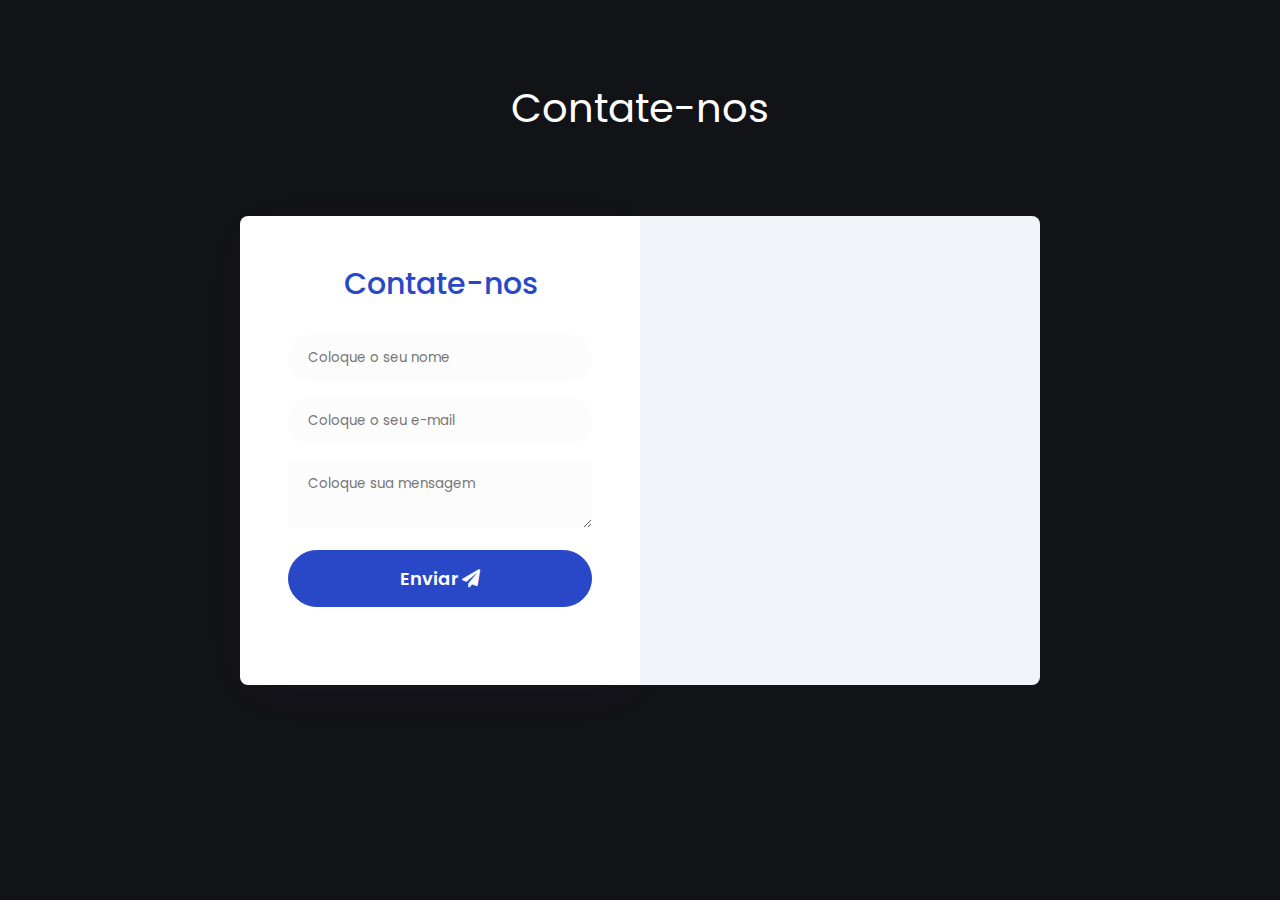
==== Resort Imobiliária/Resort-Imobiliária-Site/FormularioVenda/venda.html @ fb720fa3 "Site Imobiliáriia" ====
<!DOCTYPE html>
<html lang="en">
<head>
    <meta charset="UTF-8">
    <meta name="viewport" content="width=device-width, initial-scale=1.0">
    <link rel="stylesheet" href="https://cdnjs.cloudflare.com/ajax/libs/font-awesome/5.15.3/css/all.min.css">
    <title>Contate-nos</title>
<link rel="stylesheet" href="venda.css">
</head>
<body>
    <div class="contact-form">
        <h1>Contate-nos</h1>
        <div class="container">
            <div class="main">
                <div class="content">
                    <h2>Contate-nos</h2>
                    <form action="#" method="post">
                        <input type="text" name="name" placeholder="Coloque o seu nome">
                      
                        <input type="email" name="name" placeholder="Coloque o seu e-mail">
                        <textarea name="message" placeholder="Coloque sua mensagem"></textarea>                   
             <button type="submit" class="btn">Enviar <i class="fas fa-paper-plane"></i></button>
                    </form>
                </div>
                <div class="form-img">
                    <img src="bg1.png" alt="">
                </div>
            </div>
        </div>
    </div> 
</body>
</html>
---- Resort Imobiliária/Resort-Imobiliária-Site/FormularioVenda/venda.css ----
@import url('https://fonts.googleapis.com/css2?family=Poppins:wght@300;400;500;600;700;800;900&display=swap');
*{
    padding: 0;
    margin: 0;
    box-sizing: border-box;
    font-family: 'poppins',sans-serif;
}
.contact-form{
    position: relative;
    min-height: 100vh;
    z-index: 0;
    background: #121317;
    padding: 30px;
    justify-content: center;
    display: grid;
    grid-template-rows: 1fr auto 1fr;
    align-items: center;
}
.container{
    max-width: 800px;
    margin-top: 0 auto;
}
.contact-form h1{
    text-align: center;
    font-size: 2.5rem;
    font-weight: 400;
    color: #fff;
    font-family: 'poppins';
}
.contact-form h2{
    line-height: 40px;
    margin-bottom: 5px;
    font-size: 30px;
    font-weight: 500;
    color: #2948c7;
    text-align: center;
}
.contact-form .main{
    position: relative;
    display: flex;
    margin: 30px 0;
}
.content{
    flex-basis: 50%;
    padding: 3em 3em;
    background: #fff;
    box-shadow: 2px 9px 49px -17px rgba(156, 39, 148, 0.1);
    border-top-left-radius: 8px;
    border-bottom-left-radius: 8px;
}
.form-img{
    flex-basis: 50%;
    background: #f0f4f8;
    background-size: cover;
    padding: 40px;
    border-top-right-radius: 8px;
    border-bottom-right-radius: 8px;
    align-items: center;
    display: grid;
}
.form-img img{
    max-width: 100%;
}
.btn,
button,
input{
    border-radius: 35px;
}
.btn:hover,
button:hover{
    color: #2948c7;
    transition: 0.5s ease;
}
.contact-form form{
    margin: 30px 0;
}
.contact-form input,
textarea{
    outline: none;
    margin-bottom: 15px;
    font-stretch: 16px;
    color: #999;
    padding: 14px 20px;
    width: 100%;
    display: inline-block;
    box-sizing: border-box;
    border: none;
    background: #fcfcfc;
    transition: 0.3s ease;
}
.contact-form input:focus{
    background: transparent;
    border: 1px solid #2948c7;
}
.contact-form button{
    font-size: 18px;
    color: #fff;
    width: 100%;
    background: #2948c7;
    font-weight: 600;
    transition: 0.3s ease;
    padding: 14px 15px;
    border: 1px solid #2948c7;

}
@media(max-width:736px){
    .contact-form .main{
        flex-direction: column;
    }
    .contact-form form{
        margin-top: 30px;
        margin-bottom: 10px;

    }
    .form-img{
        border-radius: 0;
        border-bottom-left-radius: 8px;
        border-bottom-right-radius: 8px;
        order: 2;
    }
    .content{
        order: 1;
        border-top-left-radius: 8px;
        border-top-right-radius: 8px;
    }
}
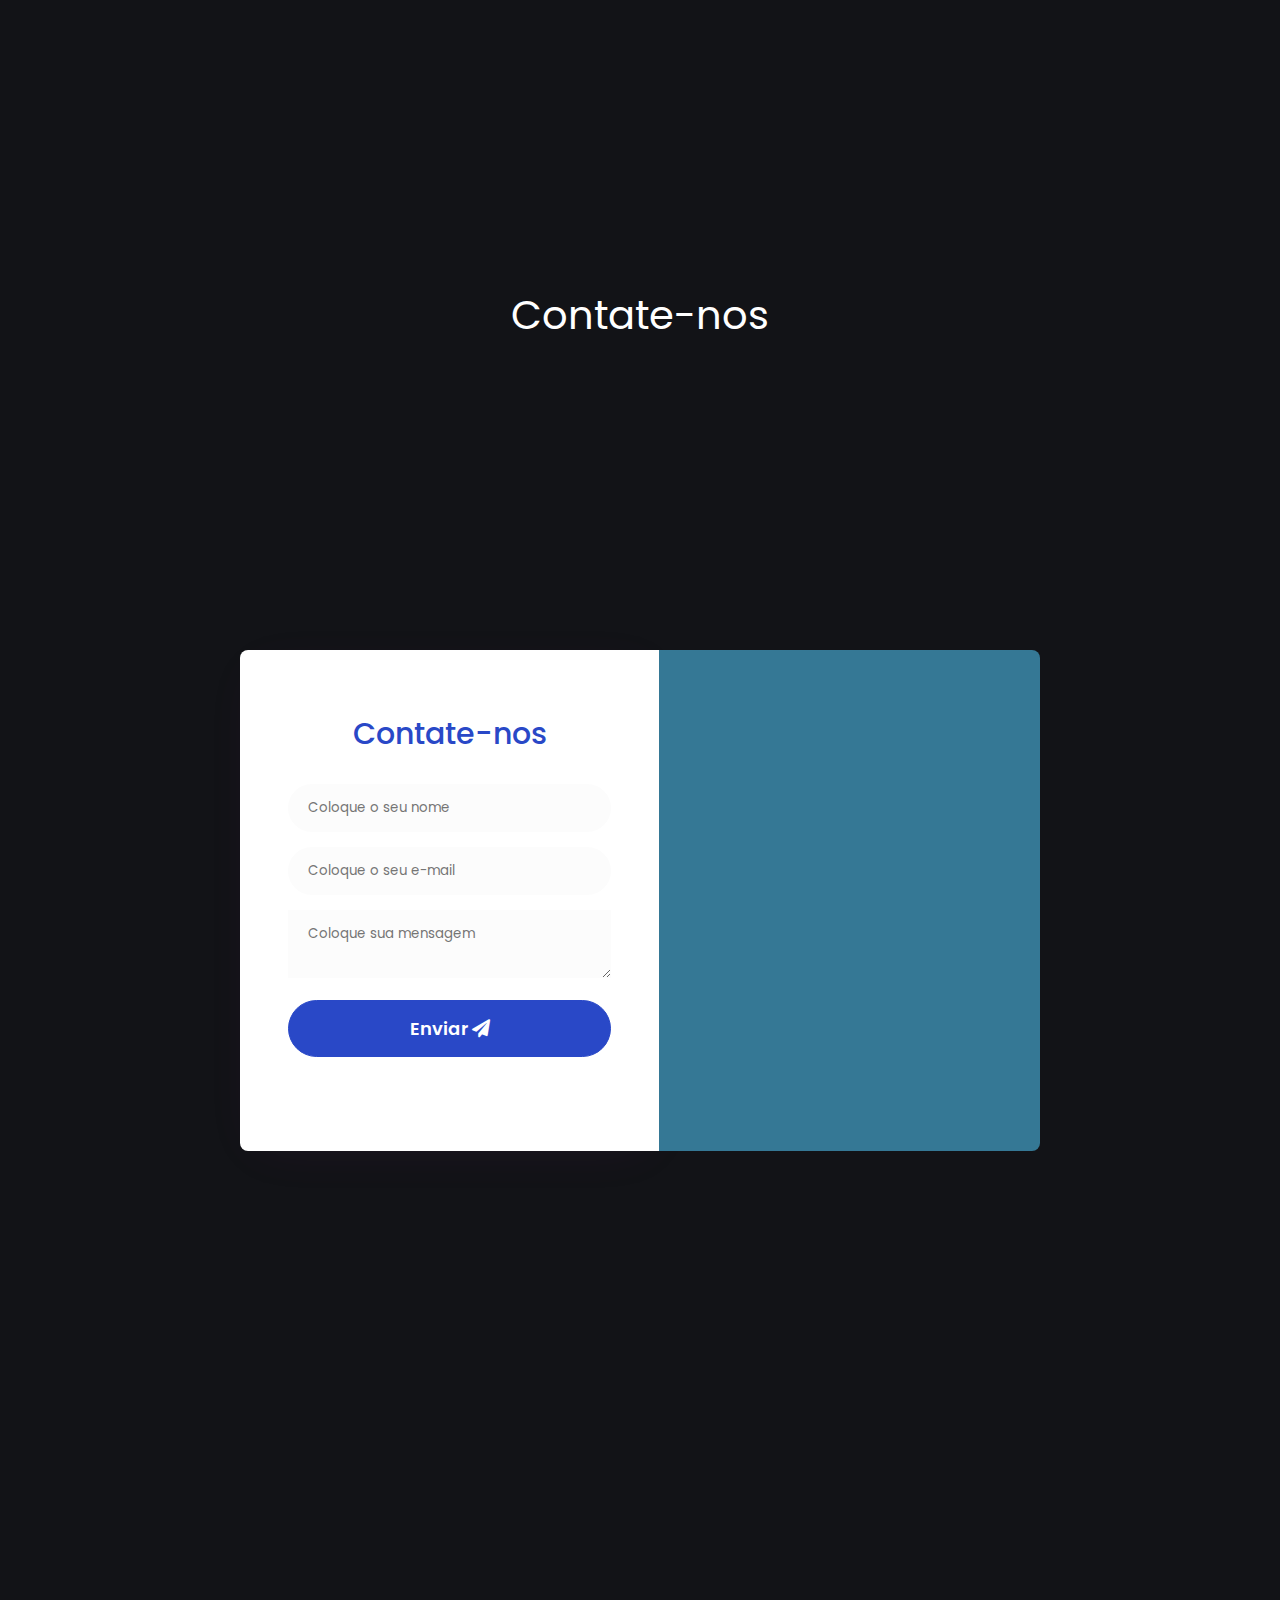
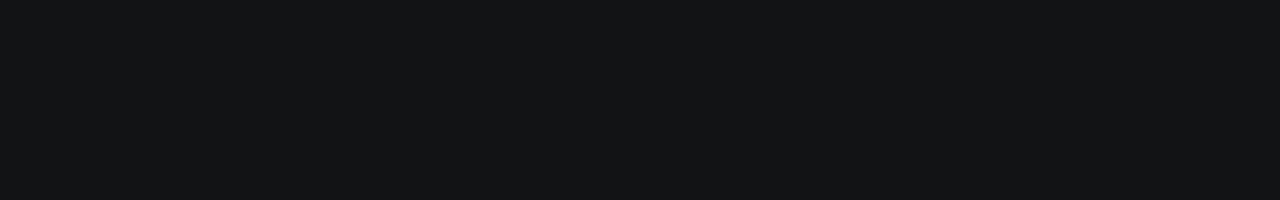
==== commit 621a700d: "Atualização Formulário" ====
--- a/Resort Imobiliária/Resort-Imobiliária-Site/FormularioVenda/venda.html
+++ b/Resort Imobiliária/Resort-Imobiliária-Site/FormularioVenda/venda.html
@@ -5,7 +5,9 @@
     <meta name="viewport" content="width=device-width, initial-scale=1.0">
     <link rel="stylesheet" href="https://cdnjs.cloudflare.com/ajax/libs/font-awesome/5.15.3/css/all.min.css">
     <title>Contate-nos</title>
-<link rel="stylesheet" href="venda.css">
+    <link rel="stylesheet" href="venda.css">
+
+    
 </head>
 <body>
     <div class="contact-form">
@@ -14,19 +16,22 @@
             <div class="main">
                 <div class="content">
                     <h2>Contate-nos</h2>
-                    <form action="#" method="post">
+                    <form id="contactForm" action="#" method="post">
                         <input type="text" name="name" placeholder="Coloque o seu nome">
-                      
-                        <input type="email" name="name" placeholder="Coloque o seu e-mail">
+                        <input type="email" name="email" id="email" placeholder="Coloque o seu e-mail">
+                        <span id="email-error" class="error-message"></span>
                         <textarea name="message" placeholder="Coloque sua mensagem"></textarea>                   
-             <button type="submit" class="btn">Enviar <i class="fas fa-paper-plane"></i></button>
+                        <button type="submit" class="btn">Enviar <i class="fas fa-paper-plane"></i></button>
                     </form>
+                    <div id="confirmation-message">E-mail encaminhado com sucesso!</div>
                 </div>
                 <div class="form-img">
                     <img src="bg1.png" alt="">
                 </div>
             </div>
         </div>
-    </div> 
+    </div>
+
+    <script src="venda.js"></script>
 </body>
-</html>+</html>
--- a/Resort Imobiliária/Resort-Imobiliária-Site/FormularioVenda/venda.css
+++ b/Resort Imobiliária/Resort-Imobiliária-Site/FormularioVenda/venda.css
@@ -5,9 +5,22 @@
     box-sizing: border-box;
     font-family: 'poppins',sans-serif;
 }
+
+#confirmation-message {
+    display: none;
+    color: green;
+    margin-top: 10px;
+}
+
+.error-message {
+    display: none;
+    color: rgb(255, 0, 0);
+    margin-top: 10px;
+}
+
 .contact-form{
     position: relative;
-    min-height: 100vh;
+    min-height: 200vh;
     z-index: 0;
     background: #121317;
     padding: 30px;
@@ -38,11 +51,11 @@
 .contact-form .main{
     position: relative;
     display: flex;
-    margin: 30px 0;
+    margin: 50px 0;
 }
 .content{
-    flex-basis: 50%;
-    padding: 3em 3em;
+    flex-basis: 55%;
+    padding: 4em 3em;
     background: #fff;
     box-shadow: 2px 9px 49px -17px rgba(156, 39, 148, 0.1);
     border-top-left-radius: 8px;
@@ -50,7 +63,7 @@
 }
 .form-img{
     flex-basis: 50%;
-    background: #f0f4f8;
+    background: rgba(53,120,149,255);
     background-size: cover;
     padding: 40px;
     border-top-right-radius: 8px;
